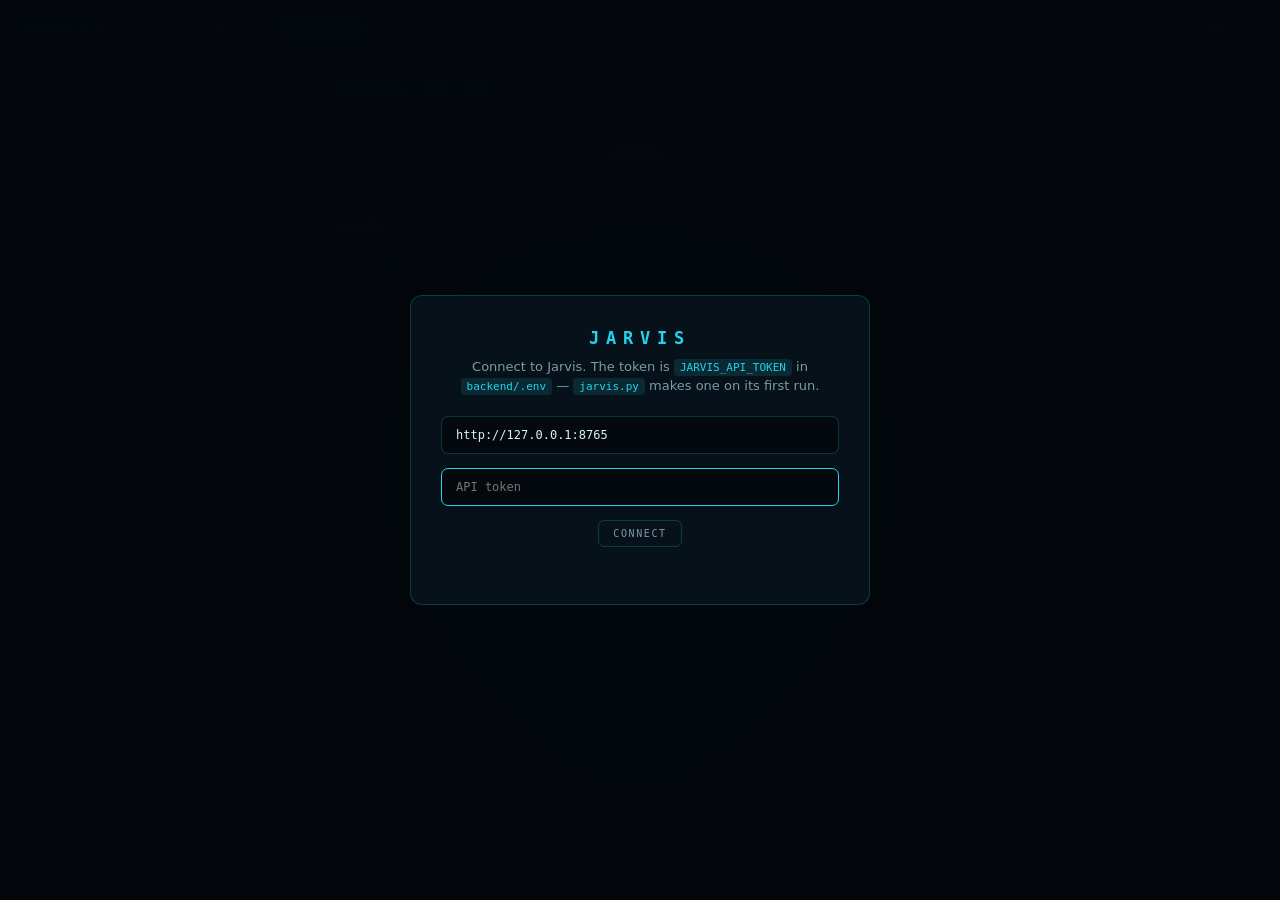
==== frontend/approve.html @ 3b89255b "Ask less, report back, approve from a phone, and explain failures - Read-only commands (git status, " ====
<!doctype html>
<html lang="en" data-page="Approvals">
<head>
  <meta charset="utf-8">
  <meta name="viewport" content="width=device-width, initial-scale=1, viewport-fit=cover">
  <meta name="theme-color" content="#03070b">
  <title>JARVIS — Approvals</title>
  <link rel="stylesheet" href="css/hud.css">
  <link rel="stylesheet" href="css/approve.css">
  <link rel="icon" href="data:image/svg+xml,<svg xmlns='http://www.w3.org/2000/svg' viewBox='0 0 32 32'><circle cx='16' cy='16' r='11' fill='none' stroke='%2322d3ee' stroke-width='3'/><circle cx='16' cy='16' r='4' fill='%2322d3ee'/></svg>">
</head>
<body class="approve-page">

<header class="approve-top">
  <span class="brand" data-app-name>JARVIS</span>
  <nav class="nav">
    <a href="index.html">Core</a>
    <a href="terminal.html">Terminal</a>
    <a href="approve.html">Approvals</a>
  </nav>
  <span class="approve-conn" data-connection><span class="dot"></span>Connecting</span>
</header>

<main class="approve-main">
  <h1 class="approve-heading">Waiting for you <span id="pending-count"></span></h1>
  <div id="pending">
    <div class="approve-empty">Loading…</div>
  </div>

  <h2 class="approve-sub">Recently</h2>
  <div class="feed" id="recent">
    <div class="empty">Nothing yet.</div>
  </div>
</main>

<div id="toasts"></div>

<div id="gate" style="display:none">
  <div class="card">
    <h1 data-app-name>JARVIS</h1>
    <p data-token-hint>Connect to Jarvis. The token is <code>JARVIS_API_TOKEN</code> in
       <code>backend/.env</code> — <code>jarvis.py</code> makes one on its first run.</p>
    <input name="server" type="url" placeholder="Server — blank means this site" autocomplete="off">
    <input name="token" type="password" placeholder="API token" autocomplete="off">
    <button>Connect</button>
    <div class="err"></div>
  </div>
</div>

<script src="config.js"></script>
<script src="js/lib/connection.js"></script>
<script type="module" src="js/pages/approve.js"></script>
</body>
</html>
---- frontend/css/hud.css ----
/*
 * The Jarvis heads-up display.
 *
 * One dark, cyan-lit surface shared by every page, so switching between
 * them feels like turning your head rather than opening another app.
 *
 * Colour carries meaning and is used sparingly: cyan is the resting state,
 * amber means thinking, green means done, red means failed or destructive.
 * Everything else is near-monochrome so those four actually stand out.
 */

:root {
  --bg: #03070b;
  --bg-panel: rgba(8, 20, 28, 0.72);
  --bg-panel-solid: #071119;
  --accent: #22d3ee;
  --accent-dim: rgba(34, 211, 238, 0.32);
  --accent-faint: rgba(34, 211, 238, 0.12);
  --amber: #fbbf24;
  --green: #34d399;
  --red: #f43f5e;
  --violet: #a78bfa;
  --text: #d7f2f8;
  --text-dim: #7e9aa6;
  --text-faint: #4a626d;
  --line: rgba(34, 211, 238, 0.22);
  --line-soft: rgba(34, 211, 238, 0.1);

  --mono: ui-monospace, "Cascadia Mono", "SF Mono", Menlo, Consolas, monospace;
  --sans: "Segoe UI", system-ui, -apple-system, "Helvetica Neue", sans-serif;

  --radius: 10px;
  --panel-pad: 14px 16px;
}

* { box-sizing: border-box; }

html, body {
  height: 100%;
  margin: 0;
}

body {
  background: var(--bg);
  color: var(--text);
  font-family: var(--sans);
  font-size: 14px;
  line-height: 1.45;
  overflow: hidden;
  /* A faint hex wash and a vignette, so the black has some depth to it. */
  background-image:
    radial-gradient(ellipse at 50% 45%, rgba(34, 211, 238, 0.07), transparent 62%),
    radial-gradient(ellipse at 50% 120%, rgba(34, 211, 238, 0.05), transparent 55%);
}

body.is-thinking { --accent: #fbbf24; }
body.is-error { --accent: #f43f5e; }

/* -- layout --------------------------------------------------------------- */

#stage {
  position: fixed;
  inset: 0;
}

#stage canvas {
  position: absolute;
  inset: 0;
  width: 100%;
  height: 100%;
  display: block;
}

.hud {
  position: fixed;
  inset: 0;
  display: grid;
  grid-template-columns: 320px 1fr 320px;
  grid-template-rows: auto 1fr auto;
  gap: 18px;
  padding: 18px;
  pointer-events: none;
}

.hud > * { pointer-events: auto; }

.col {
  display: flex;
  flex-direction: column;
  gap: 14px;
  min-height: 0;
  overflow: hidden;
}

.col-left { grid-column: 1; grid-row: 2; }
.col-right { grid-column: 3; grid-row: 2; }
.col-centre {
  grid-column: 2;
  grid-row: 2;
  align-items: center;
  justify-content: flex-end;
  pointer-events: none;
}

/* -- top bar -------------------------------------------------------------- */

.topbar {
  grid-column: 1 / -1;
  grid-row: 1;
  display: flex;
  align-items: center;
  gap: 18px;
}

.brand {
  font-family: var(--mono);
  font-size: 15px;
  letter-spacing: 0.42em;
  color: var(--accent);
  text-shadow: 0 0 18px var(--accent-dim);
  text-transform: uppercase;
}

.nav {
  display: flex;
  gap: 4px;
  margin-left: 8px;
}

.nav a {
  font-family: var(--mono);
  font-size: 11px;
  letter-spacing: 0.16em;
  text-transform: uppercase;
  color: var(--text-dim);
  text-decoration: none;
  padding: 6px 14px;
  border: 1px solid transparent;
  border-radius: 6px;
  transition: color 0.18s, border-color 0.18s, background 0.18s;
}

.nav a:hover { color: var(--text); border-color: var(--line-soft); }

.nav a.active {
  color: var(--accent);
  border-color: var(--line);
  background: var(--accent-faint);
}

.status-strip {
  margin-left: auto;
  display: flex;
  align-items: center;
  gap: 16px;
  font-family: var(--mono);
  font-size: 11px;
  letter-spacing: 0.12em;
  color: var(--text-dim);
  text-transform: uppercase;
}

.dot {
  display: inline-block;
  width: 7px;
  height: 7px;
  border-radius: 50%;
  background: var(--text-faint);
  margin-right: 7px;
  vertical-align: middle;
}

.dot.live { background: var(--green); box-shadow: 0 0 10px var(--green); }
.dot.busy { background: var(--amber); box-shadow: 0 0 10px var(--amber); animation: pulse 1.1s infinite; }
.dot.down { background: var(--red); box-shadow: 0 0 10px var(--red); }

@keyframes pulse {
  0%, 100% { opacity: 1; }
  50% { opacity: 0.35; }
}

/* -- panels --------------------------------------------------------------- */

.panel {
  position: relative;
  background: var(--bg-panel);
  border: 1px solid var(--line);
  border-radius: var(--radius);
  padding: var(--panel-pad);
  backdrop-filter: blur(9px);
  min-height: 0;
  display: flex;
  flex-direction: column;
}

/* Corner brackets — the detail that reads as "instrument" rather than "card". */
.panel::before,
.panel::after {
  content: "";
  position: absolute;
  width: 12px;
  height: 12px;
  border-color: var(--accent);
  opacity: 0.75;
}

.panel::before {
  top: -1px; left: -1px;
  border-top: 2px solid; border-left: 2px solid;
  border-top-left-radius: var(--radius);
}

.panel::after {
  bottom: -1px; right: -1px;
  border-bottom: 2px solid; border-right: 2px solid;
  border-bottom-right-radius: var(--radius);
}

.panel h2 {
  margin: 0 0 12px;
  font-family: var(--mono);
  font-size: 10px;
  font-weight: 600;
  letter-spacing: 0.24em;
  text-transform: uppercase;
  color: var(--accent);
  display: flex;
  align-items: center;
  gap: 8px;
}

.panel h2 .count {
  margin-left: auto;
  color: var(--text-faint);
  letter-spacing: 0.1em;
}

.panel .body {
  overflow-y: auto;
  min-height: 0;
  margin: -4px -6px -4px 0;
  padding: 4px 6px 4px 0;
}

.panel.grow { flex: 1; }

/* -- scrollbars ----------------------------------------------------------- */

::-webkit-scrollbar { width: 7px; height: 7px; }
::-webkit-scrollbar-track { background: transparent; }
::-webkit-scrollbar-thumb {
  background: var(--line);
  border-radius: 4px;
}
::-webkit-scrollbar-thumb:hover { background: var(--accent-dim); }

/* -- metrics -------------------------------------------------------------- */

.metric { margin-bottom: 13px; }
.metric:last-child { margin-bottom: 0; }

.metric-head {
  display: flex;
  justify-content: space-between;
  align-items: baseline;
  margin-bottom: 5px;
}

.metric-label {
  font-size: 11px;
  color: var(--text-dim);
  letter-spacing: 0.06em;
}

.metric-value {
  font-family: var(--mono);
  font-size: 17px;
  color: var(--text);
  font-variant-numeric: tabular-nums;
}

.metric-value.sm { font-size: 13px; }

.bar {
  height: 3px;
  background: var(--accent-faint);
  border-radius: 2px;
  overflow: hidden;
}

.bar > i {
  display: block;
  height: 100%;
  background: var(--accent);
  box-shadow: 0 0 8px var(--accent);
  border-radius: 2px;
  transition: width 0.5s ease;
}

.bar.warn > i { background: var(--amber); box-shadow: 0 0 8px var(--amber); }
.bar.hot > i { background: var(--red); box-shadow: 0 0 8px var(--red); }

.spark { display: block; width: 100%; height: 26px; opacity: 0.85; }

/* The model behind it all, atop System Status. */
.brain {
  display: flex;
  align-items: center;
  gap: 2px;
  margin: -2px 0 12px;
  padding-bottom: 10px;
  border-bottom: 1px solid var(--line-soft);
  font-family: var(--mono);
  font-size: 12px;
}
.brain[hidden] { display: none; }
.brain .who { color: var(--text); }
.brain .meta { margin-left: auto; color: var(--text-faint); font-size: 10px; letter-spacing: 0.1em; }

/* -- lists ---------------------------------------------------------------- */

.feed { display: flex; flex-direction: column; gap: 9px; }

.feed-item {
  display: grid;
  grid-template-columns: auto 1fr;
  gap: 9px;
  align-items: start;
  font-size: 12.5px;
  animation: slide-in 0.32s ease both;
}

@keyframes slide-in {
  from { opacity: 0; transform: translateX(-7px); }
  to { opacity: 1; transform: none; }
}

.feed-item .pip {
  width: 6px; height: 6px;
  border-radius: 50%;
  margin-top: 6px;
  background: var(--accent);
  box-shadow: 0 0 7px currentColor;
  color: var(--accent);
}

.feed-item .pip.ok { background: var(--green); color: var(--green); }
.feed-item .pip.bad { background: var(--red); color: var(--red); }
.feed-item .pip.warn { background: var(--amber); color: var(--amber); }
.feed-item .pip.plan { background: var(--violet); color: var(--violet); }

.feed-item .txt { min-width: 0; }
.feed-item .msg {
  color: var(--text);
  overflow: hidden;
  text-overflow: ellipsis;
  display: -webkit-box;
  -webkit-line-clamp: 3;
  -webkit-box-orient: vertical;
}
.feed-item .meta {
  font-family: var(--mono);
  font-size: 10px;
  color: var(--text-faint);
  letter-spacing: 0.06em;
  margin-top: 2px;
}

.empty {
  color: var(--text-faint);
  font-size: 12px;
  font-style: italic;
  padding: 6px 0;
}

/* -- tasks ---------------------------------------------------------------- */

.task {
  border-left: 2px solid var(--line);
  padding: 2px 0 2px 10px;
  margin-bottom: 11px;
}
.task:last-child { margin-bottom: 0; }
.task.running { border-left-color: var(--amber); }
.task.completed { border-left-color: var(--green); }
.task.failed { border-left-color: var(--red); }

.task .req {
  font-size: 12.5px;
  color: var(--text);
  overflow: hidden;
  text-overflow: ellipsis;
  display: -webkit-box;
  -webkit-line-clamp: 2;
  -webkit-box-orient: vertical;
}

.task .sub {
  font-family: var(--mono);
  font-size: 10px;
  letter-spacing: 0.08em;
  color: var(--text-faint);
  text-transform: uppercase;
  margin-top: 3px;
}

.steps { display: flex; gap: 3px; margin-top: 6px; flex-wrap: wrap; }
.steps i {
  width: 14px; height: 3px;
  border-radius: 2px;
  background: var(--text-faint);
  opacity: 0.5;
}
.steps i.completed { background: var(--green); opacity: 1; }
.steps i.running { background: var(--amber); opacity: 1; animation: pulse 1s infinite; }
.steps i.failed { background: var(--red); opacity: 1; }
.steps i.skipped { background: var(--text-faint); opacity: 0.3; }

/* -- approvals ------------------------------------------------------------ */

.approval {
  border: 1px solid rgba(244, 63, 94, 0.4);
  background: rgba(244, 63, 94, 0.08);
  border-radius: 8px;
  padding: 10px 12px;
  margin-bottom: 9px;
}

.approval .why { font-size: 12px; color: var(--text); }
.approval .tool {
  font-family: var(--mono);
  font-size: 11px;
  color: var(--red);
  margin-bottom: 4px;
  letter-spacing: 0.06em;
}
.approval .args {
  font-family: var(--mono);
  font-size: 10.5px;
  color: var(--text-dim);
  margin: 6px 0;
  word-break: break-all;
  max-height: 68px;
  overflow: auto;
}

.btn-row { display: flex; gap: 7px; margin-top: 8px; }

button {
  font-family: var(--mono);
  font-size: 10px;
  letter-spacing: 0.16em;
  text-transform: uppercase;
  padding: 7px 14px;
  border-radius: 6px;
  border: 1px solid var(--line);
  background: transparent;
  color: var(--text-dim);
  cursor: pointer;
  transition: all 0.16s;
}

button:hover { color: var(--text); border-color: var(--accent-dim); background: var(--accent-faint); }
button:disabled { opacity: 0.4; cursor: not-allowed; }
button.allow { border-color: rgba(52, 211, 153, 0.5); color: var(--green); }
button.allow:hover { background: rgba(52, 211, 153, 0.14); }
button.deny { border-color: rgba(244, 63, 94, 0.5); color: var(--red); }
button.deny:hover { background: rgba(244, 63, 94, 0.14); }

/* -- quick access --------------------------------------------------------- */

.quick { display: flex; flex-direction: column; gap: 3px; }

.quick a {
  display: flex;
  align-items: center;
  gap: 11px;
  padding: 8px 9px;
  border-radius: 7px;
  color: var(--text-dim);
  text-decoration: none;
  font-size: 12.5px;
  border: 1px solid transparent;
  transition: all 0.16s;
}

.quick a:hover {
  color: var(--text);
  background: var(--accent-faint);
  border-color: var(--line-soft);
}

.quick svg { width: 16px; height: 16px; stroke: currentColor; fill: none; stroke-width: 1.6; flex: none; }

/* -- reply panel: the latest answer, above the command bar -------------- */

.reply {
  position: relative;
  margin-bottom: 10px;
  padding: 14px 40px 14px 18px;
  background: var(--bg-panel);
  border: 1px solid var(--line);
  border-radius: 12px;
  backdrop-filter: blur(9px);
  max-height: 34vh;
  display: flex;
  flex-direction: column;
  gap: 8px;
}
.reply[hidden] { display: none; }
.reply-q {
  font-family: var(--mono);
  font-size: 11px;
  letter-spacing: 0.06em;
  color: var(--text-faint);
  white-space: nowrap;
  overflow: hidden;
  text-overflow: ellipsis;
}
.reply-q:empty { display: none; }
.reply-a {
  overflow-y: auto;
  font-size: 14px;
  line-height: 1.55;
  color: var(--text);
}
.reply-a.thinking { color: var(--accent); font-family: var(--mono); font-size: 12px; }
.reply-a.bad { color: var(--red); }
.reply-a p { margin: 0 0 8px; }
.reply-a p:last-child { margin-bottom: 0; }
.reply-a ul { margin: 0 0 8px; padding-left: 20px; }
.reply-a code {
  font-family: var(--mono);
  font-size: 12px;
  background: var(--accent-faint);
  padding: 1px 5px;
  border-radius: 4px;
}
.reply-a a { color: var(--accent); }
.reply-close {
  position: absolute;
  top: 8px;
  right: 10px;
  background: none;
  border: none;
  color: var(--text-faint);
  font-size: 18px;
  cursor: pointer;
  line-height: 1;
}
.reply-close:hover { color: var(--text); }

/* -- console (voice + typing) --------------------------------------------- */

.console {
  grid-column: 2;
  grid-row: 3;
  justify-self: center;
  width: min(680px, 100%);
  pointer-events: auto;
}

.console-inner {
  display: flex;
  align-items: center;
  gap: 11px;
  background: var(--bg-panel);
  border: 1px solid var(--line);
  border-radius: 999px;
  padding: 8px 8px 8px 20px;
  backdrop-filter: blur(9px);
}

.console input {
  flex: 1;
  background: none;
  border: none;
  outline: none;
  color: var(--text);
  font-family: var(--sans);
  font-size: 14px;
  min-width: 0;
}

.console input::placeholder { color: var(--text-faint); }

.mic {
  width: 38px; height: 38px;
  border-radius: 50%;
  display: grid;
  place-items: center;
  border: 1px solid var(--line);
  background: transparent;
  color: var(--text-dim);
  cursor: pointer;
  flex: none;
  padding: 0;
  transition: all 0.2s;
}

.mic svg { width: 17px; height: 17px; stroke: currentColor; fill: none; stroke-width: 1.7; }
.mic:hover { color: var(--text); border-color: var(--accent-dim); }
.mic.armed { color: var(--accent); border-color: var(--accent); box-shadow: 0 0 0 3px var(--accent-faint); }
.mic.hearing {
  color: var(--red);
  border-color: var(--red);
  box-shadow: 0 0 0 4px rgba(244, 63, 94, 0.2);
  animation: pulse 0.85s infinite;
}

.transcript {
  text-align: center;
  font-family: var(--mono);
  font-size: 11.5px;
  letter-spacing: 0.06em;
  color: var(--text-dim);
  margin-bottom: 9px;
  min-height: 17px;
  transition: color 0.2s;
}

.transcript.hot { color: var(--accent); }

/* -- centre readout ------------------------------------------------------- */

.readout {
  text-align: center;
  max-width: 560px;
  margin-bottom: 22px;
  pointer-events: none;
}

.readout .line {
  font-family: var(--mono);
  font-size: 12px;
  letter-spacing: 0.2em;
  text-transform: uppercase;
  color: var(--accent);
  opacity: 0.9;
}

.readout .detail {
  font-size: 13px;
  color: var(--text-dim);
  margin-top: 7px;
  min-height: 19px;
}

/* -- toasts --------------------------------------------------------------- */

#toasts {
  position: fixed;
  bottom: 20px; right: 20px;
  display: flex;
  flex-direction: column;
  gap: 8px;
  z-index: 60;
  max-width: 380px;
}

.toast {
  background: var(--bg-panel-solid);
  border: 1px solid var(--line);
  border-left: 3px solid var(--accent);
  border-radius: 7px;
  padding: 10px 14px;
  font-size: 12.5px;
  animation: slide-in 0.28s ease both;
  box-shadow: 0 8px 28px rgba(0, 0, 0, 0.55);
}

.toast.bad { border-left-color: var(--red); }
.toast.ok { border-left-color: var(--green); }

/* -- token gate ----------------------------------------------------------- */

#gate {
  position: fixed;
  inset: 0;
  background: rgba(3, 7, 11, 0.94);
  display: grid;
  place-items: center;
  z-index: 100;
  backdrop-filter: blur(5px);
}

#gate .card {
  width: min(460px, 90vw);
  background: var(--bg-panel-solid);
  border: 1px solid var(--line);
  border-radius: 12px;
  padding: 30px;
  text-align: center;
}

#gate h1 {
  font-family: var(--mono);
  font-size: 17px;
  letter-spacing: 0.4em;
  color: var(--accent);
  margin: 0 0 8px;
}

#gate p { color: var(--text-dim); font-size: 13px; margin: 0 0 20px; }

#gate input {
  width: 100%;
  background: rgba(0, 0, 0, 0.45);
  border: 1px solid var(--line);
  border-radius: 7px;
  padding: 11px 14px;
  color: var(--text);
  font-family: var(--mono);
  font-size: 12px;
  outline: none;
  margin-bottom: 14px;
}

#gate input:focus { border-color: var(--accent); }
#gate code {
  font-family: var(--mono);
  font-size: 11px;
  color: var(--accent);
  background: var(--accent-faint);
  padding: 2px 6px;
  border-radius: 4px;
}
#gate .err { color: var(--red); font-size: 12px; min-height: 17px; margin-top: 10px; }

/* -- responsive ----------------------------------------------------------- */

@media (max-width: 1180px) {
  .hud { grid-template-columns: 280px 1fr 280px; gap: 12px; padding: 12px; }
}

@media (max-width: 900px) {
  .hud {
    grid-template-columns: 1fr;
    grid-template-rows: auto 1fr auto;
    overflow-y: auto;
  }
  .col-left, .col-right, .col-centre, .console { grid-column: 1; }
  .col-left { grid-row: 2; }
  .col-centre { display: none; }
  .col-right { grid-row: 3; }
  .console { grid-row: 4; }
  .status-strip { display: none; }
}
---- frontend/css/approve.css ----
/*
 * The Approvals page — built for a phone: one column, big buttons, the
 * command in full. It shares hud.css for the theme, connect screen and toasts,
 * but scrolls like an ordinary page instead of filling a fixed HUD.
 */

body.approve-page {
  overflow-y: auto;
  min-height: 100%;
  padding: env(safe-area-inset-top) 0 env(safe-area-inset-bottom);
}

.approve-top {
  position: sticky;
  top: 0;
  z-index: 5;
  display: flex;
  flex-wrap: wrap;
  align-items: center;
  gap: 10px 14px;
  padding: 14px 16px;
  background: rgba(3, 7, 11, 0.92);
  border-bottom: 1px solid var(--line-soft);
  backdrop-filter: blur(8px);
}

.approve-top .nav { margin-left: 0; }
.approve-top .nav a { padding: 6px 10px; }

.approve-conn {
  margin-left: auto;
  font-family: var(--mono);
  font-size: 10px;
  letter-spacing: 0.12em;
  text-transform: uppercase;
  color: var(--text-dim);
}

.approve-main {
  max-width: 640px;
  margin: 0 auto;
  padding: 18px 16px 40px;
}

.approve-heading,
.approve-sub {
  font-family: var(--mono);
  font-weight: 600;
  letter-spacing: 0.2em;
  text-transform: uppercase;
  color: var(--accent);
}

.approve-heading { font-size: 13px; margin: 4px 0 14px; }
.approve-sub { font-size: 11px; margin: 30px 0 12px; color: var(--text-dim); }

.approve-empty {
  padding: 26px 18px;
  border: 1px dashed var(--line);
  border-radius: var(--radius);
  color: var(--text-dim);
  text-align: center;
  font-size: 14px;
}

.ask {
  border: 1px solid rgba(244, 63, 94, 0.45);
  background: rgba(244, 63, 94, 0.07);
  border-radius: 12px;
  padding: 14px;
  margin-bottom: 14px;
  animation: slide-in 0.3s ease both;
}

.ask.done { opacity: 0.4; }

.ask-tool {
  font-family: var(--mono);
  font-size: 11px;
  letter-spacing: 0.08em;
  color: var(--red);
  margin-bottom: 8px;
}

.ask-command {
  margin: 0 0 10px;
  padding: 10px 12px;
  background: #02060a;
  border: 1px solid var(--line-soft);
  border-radius: 8px;
  color: var(--text);
  font-family: var(--mono);
  font-size: 13px;
  white-space: pre-wrap;
  word-break: break-word;
}

.ask-why { font-size: 14px; color: var(--text); }
.ask-meta { font-size: 11px; color: var(--text-faint); margin-top: 4px; }

.ask-buttons {
  display: grid;
  grid-template-columns: 1fr 1fr;
  gap: 10px;
  margin-top: 14px;
}

.ask-buttons button {
  min-height: 52px;
  border-radius: 10px;
  font-family: var(--mono);
  font-size: 14px;
  letter-spacing: 0.18em;
  text-transform: uppercase;
  cursor: pointer;
  background: transparent;
  -webkit-tap-highlight-color: transparent;
}

.ask-buttons .allow { color: var(--green); border: 1px solid var(--green); background: rgba(52, 211, 153, 0.1); }
.ask-buttons .deny { color: var(--red); border: 1px solid rgba(244, 63, 94, 0.7); }
.ask-buttons button:active { transform: scale(0.98); }
.ask-buttons button:disabled { opacity: 0.5; }
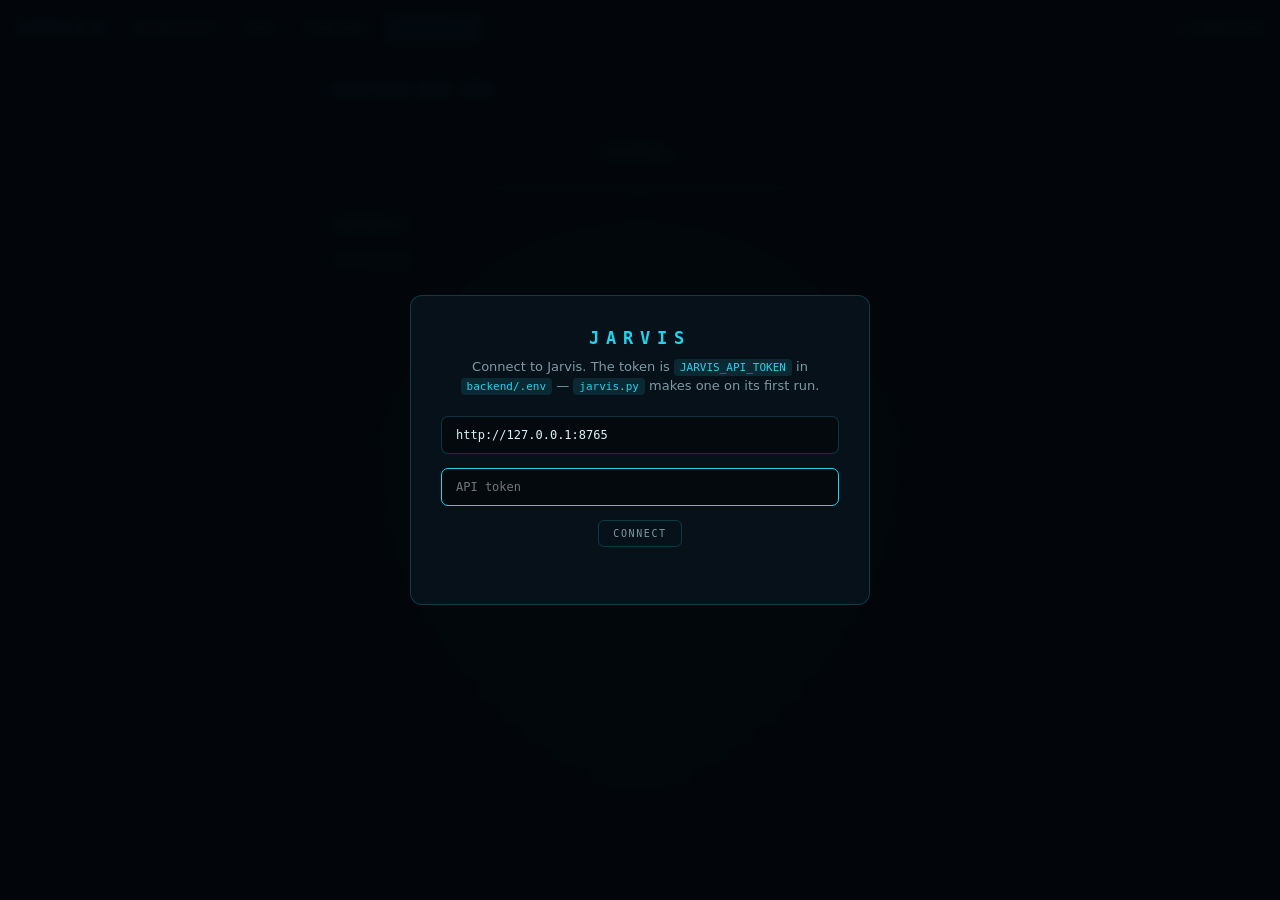
==== commit f6afa271: "Add the Mothership: controls, projects and every request in one dashboard A new page, mothership.htm" ====
--- a/frontend/approve.html
+++ b/frontend/approve.html
@@ -14,6 +14,7 @@
 <header class="approve-top">
   <span class="brand" data-app-name>JARVIS</span>
   <nav class="nav">
+    <a href="mothership.html">Mothership</a>
     <a href="index.html">Core</a>
     <a href="terminal.html">Terminal</a>
     <a href="approve.html">Approvals</a>
--- a/frontend/css/hud.css
+++ b/frontend/css/hud.css
@@ -381,6 +381,8 @@
   margin-bottom: 11px;
 }
 .task:last-child { margin-bottom: 0; }
+.task[data-task] { cursor: pointer; }
+.task[data-task]:hover .req { color: var(--accent); }
 .task.running { border-left-color: var(--amber); }
 .task.completed { border-left-color: var(--green); }
 .task.failed { border-left-color: var(--red); }
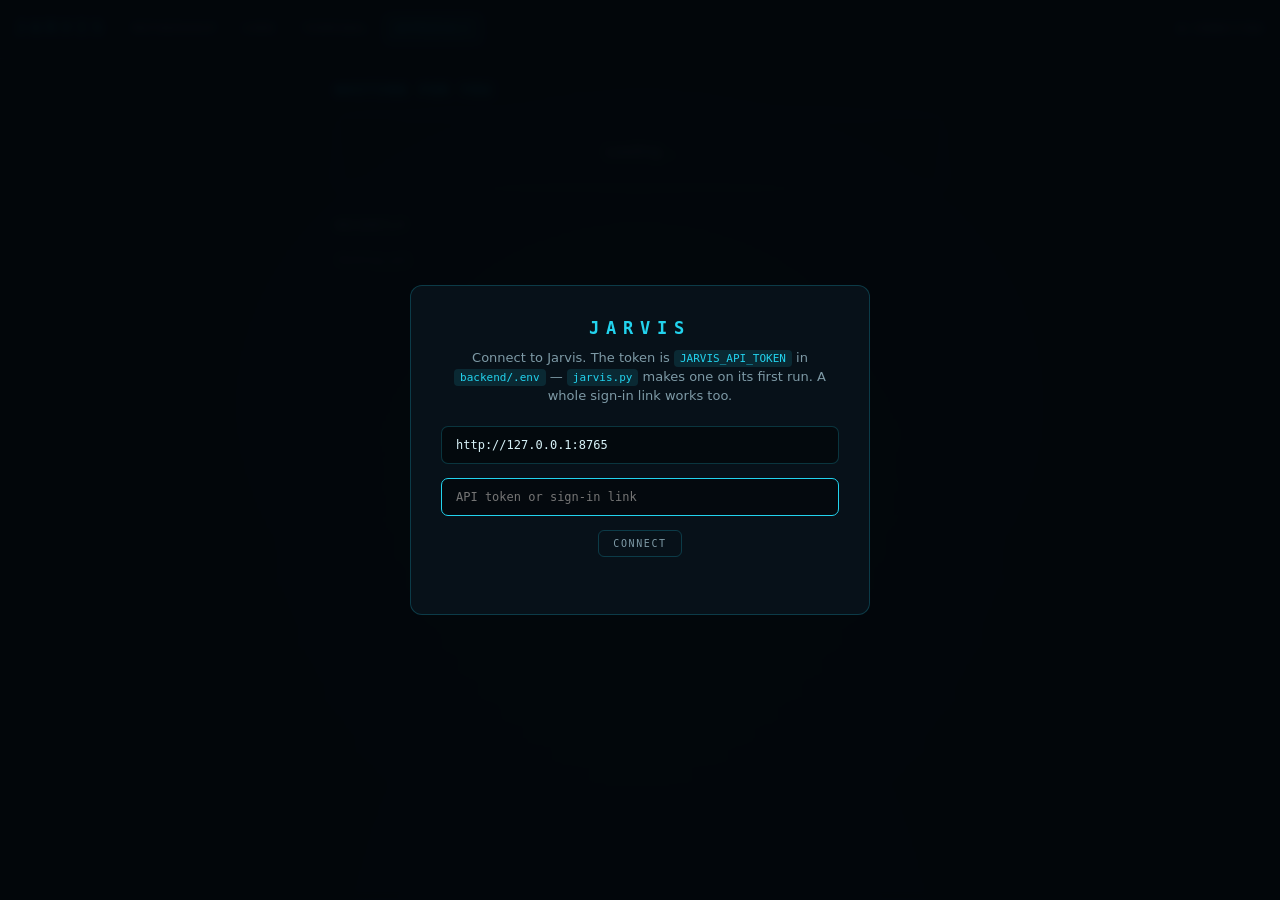
==== commit 926bbe10: "Use Jarvis from your phone, anywhere: an installable app over Tailscale The dashboard now works on a" ====
--- a/frontend/approve.html
+++ b/frontend/approve.html
@@ -2,8 +2,14 @@
 <html lang="en" data-page="Approvals">
 <head>
   <meta charset="utf-8">
-  <meta name="viewport" content="width=device-width, initial-scale=1, viewport-fit=cover">
+  <meta name="viewport" content="width=device-width, initial-scale=1, viewport-fit=cover, interactive-widget=resizes-content">
   <meta name="theme-color" content="#03070b">
+  <link rel="manifest" href="manifest.webmanifest">
+  <link rel="apple-touch-icon" href="icons/apple-touch-icon.png">
+  <meta name="mobile-web-app-capable" content="yes">
+  <meta name="apple-mobile-web-app-capable" content="yes">
+  <meta name="apple-mobile-web-app-status-bar-style" content="black">
+  <meta name="apple-mobile-web-app-title" content="Jarvis">
   <title>JARVIS — Approvals</title>
   <link rel="stylesheet" href="css/hud.css">
   <link rel="stylesheet" href="css/approve.css">
@@ -40,9 +46,10 @@
   <div class="card">
     <h1 data-app-name>JARVIS</h1>
     <p data-token-hint>Connect to Jarvis. The token is <code>JARVIS_API_TOKEN</code> in
-       <code>backend/.env</code> — <code>jarvis.py</code> makes one on its first run.</p>
+       <code>backend/.env</code> — <code>jarvis.py</code> makes one on its first run. A whole
+       sign-in link works too.</p>
     <input name="server" type="url" placeholder="Server — blank means this site" autocomplete="off">
-    <input name="token" type="password" placeholder="API token" autocomplete="off">
+    <input name="token" type="password" placeholder="API token or sign-in link" autocomplete="off">
     <button>Connect</button>
     <div class="err"></div>
   </div>
--- a/frontend/css/hud.css
+++ b/frontend/css/hud.css
@@ -737,7 +737,7 @@
 
 @media (max-width: 900px) {
   .hud {
-    grid-template-columns: 1fr;
+    grid-template-columns: minmax(0, 1fr);
     grid-template-rows: auto 1fr auto;
     overflow-y: auto;
   }
@@ -748,3 +748,99 @@
   .console { grid-row: 4; }
   .status-strip { display: none; }
 }
+
+/* -- phone ------------------------------------------------------------------
+
+   On a phone the pages scroll like a phone's pages do, instead of filling a
+   fixed screen, and a tab bar along the bottom (added by hud.js) replaces
+   the top navigation. It steps aside while the keyboard is up. */
+
+.tabbar { display: none; }
+
+@media (max-width: 760px) {
+  :root { --tabs-h: calc(58px + env(safe-area-inset-bottom)); }
+
+  .tabbar {
+    position: fixed;
+    left: 0; right: 0; bottom: 0;
+    z-index: 35;
+    display: grid;
+    grid-template-columns: repeat(4, minmax(0, 1fr));
+    height: var(--tabs-h);
+    padding: 0 env(safe-area-inset-right) env(safe-area-inset-bottom) env(safe-area-inset-left);
+    background: rgba(5, 12, 18, 0.94);
+    border-top: 1px solid var(--line-soft);
+    backdrop-filter: blur(10px);
+  }
+  .tabbar a {
+    position: relative;
+    display: flex;
+    flex-direction: column;
+    align-items: center;
+    justify-content: center;
+    gap: 4px;
+    color: var(--text-faint);
+    text-decoration: none;
+    font-family: var(--mono);
+    font-size: 9.5px;
+    letter-spacing: 0.1em;
+    text-transform: uppercase;
+    -webkit-tap-highlight-color: transparent;
+  }
+  .tabbar svg {
+    width: 21px; height: 21px;
+    stroke: currentColor; fill: none; stroke-width: 1.6;
+    stroke-linecap: round; stroke-linejoin: round;
+  }
+  .tabbar a.active { color: var(--accent); }
+  .tabbar a.active svg { filter: drop-shadow(0 0 6px var(--accent-dim)); }
+  .tab-badge {
+    position: absolute;
+    top: 7px; left: calc(50% + 6px);
+    min-width: 17px; height: 17px;
+    padding: 0 5px;
+    border-radius: 9px;
+    background: var(--red);
+    color: #fff;
+    font-size: 10px; font-weight: 700; letter-spacing: 0; line-height: 17px;
+    text-align: center;
+    box-shadow: 0 0 10px rgba(244, 63, 94, 0.6);
+  }
+  .tab-badge[hidden] { display: none; }
+  body:has(input:focus, textarea:focus, select:focus) .tabbar { display: none; }
+
+  #toasts { left: 12px; right: 12px; bottom: calc(var(--tabs-h) + 10px); max-width: none; }
+  .topbar .nav { display: none; }
+
+  /* Core and Terminal: one column that scrolls. */
+  body.hud-page { overflow: visible; height: auto; min-height: 100%; }
+  .hud {
+    position: relative;
+    inset: auto;
+    display: flex;
+    flex-direction: column;
+    gap: 12px;
+    overflow: visible;
+    padding: max(12px, env(safe-area-inset-top)) max(12px, env(safe-area-inset-right))
+             calc(var(--tabs-h) + 16px) max(12px, env(safe-area-inset-left));
+  }
+  .col { overflow: visible; }
+  .panel .body { max-height: 46vh; }
+  .topbar { gap: 12px; min-height: 30px; }
+  .brand { font-size: 14px; letter-spacing: 0.36em; }
+  .status-strip { display: flex; gap: 12px; font-size: 10px; }
+  .status-strip > :not([data-connection]) { display: none; }
+
+  /* Core: the sphere up top, the command bar under it, then everything else. */
+  #stage { bottom: auto; height: calc(30vh + 80px); }
+  .core-page .col-centre { order: 1; display: flex; height: 30vh; }
+  .core-page .readout { margin-bottom: 4px; }
+  .core-page .console { order: 2; width: 100%; }
+  .core-page .col-right { order: 3; }
+  .core-page .col-left { order: 4; }
+  .reply { max-height: 46vh; }
+  .console input { font-size: 16px; } /* smaller, and iPhones zoom in on focus */
+  .mic { width: 44px; height: 44px; }
+  .quick a { padding: 11px 9px; }
+  #gate input { font-size: 16px; }
+}
--- a/frontend/css/approve.css
+++ b/frontend/css/approve.css
@@ -121,3 +121,9 @@
 .ask-buttons .deny { color: var(--red); border: 1px solid rgba(244, 63, 94, 0.7); }
 .ask-buttons button:active { transform: scale(0.98); }
 .ask-buttons button:disabled { opacity: 0.5; }
+
+@media (max-width: 760px) {
+  body.approve-page { padding-bottom: var(--tabs-h); }
+  .approve-top .nav { display: none; }
+  .approve-top { padding-top: max(14px, env(safe-area-inset-top)); }
+}
